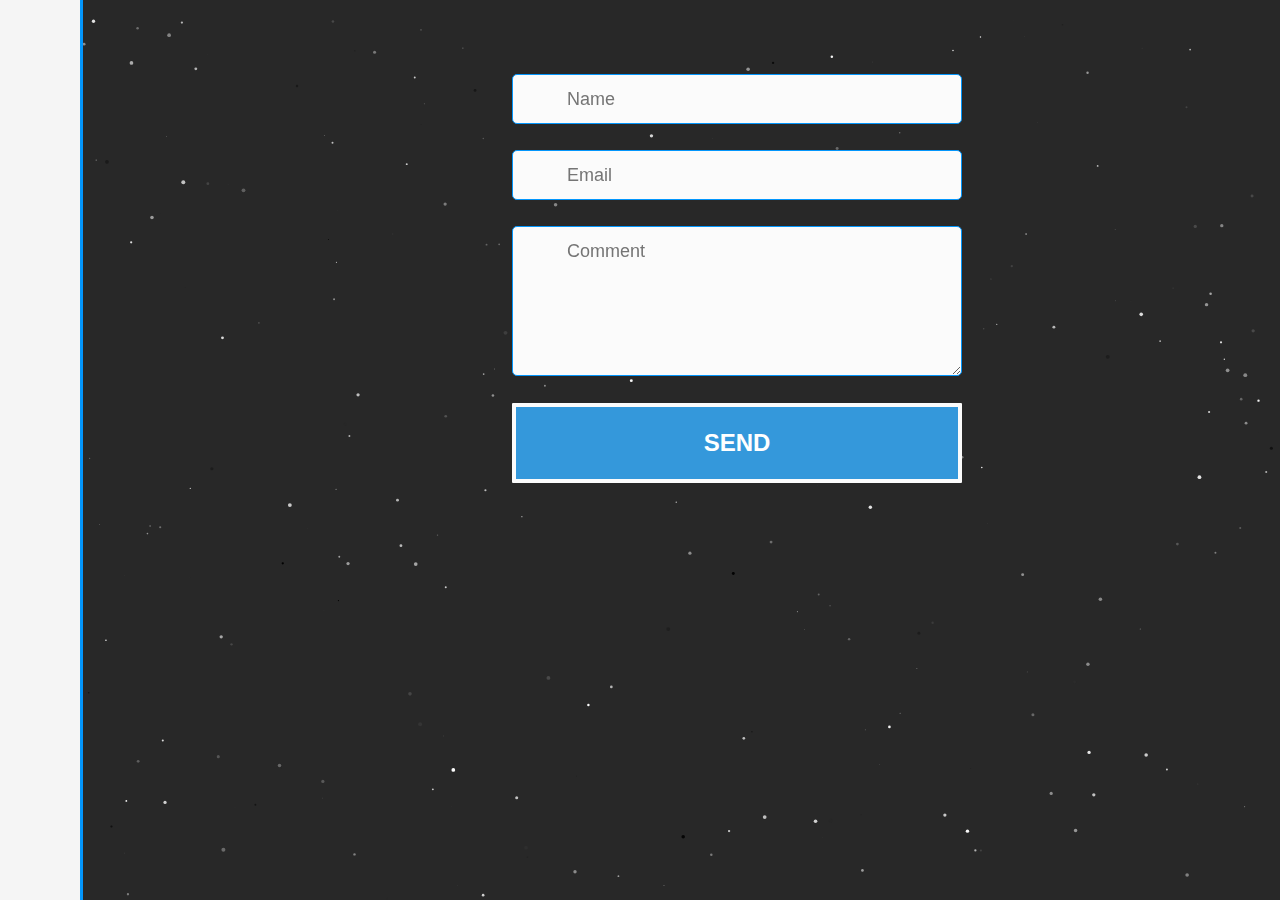
==== contact.html @ 48c71662 "My Portfolio" ====
<!doctype html>
<html>
	<head>
		<meta charset="UTF-8">
        <meta name="viewport" content="width=device-width, initial-scale=1">
        <title>Michelangelo - Web Developer</title>
        <link rel="stylesheet" type="text/css" href="styles/main.css">
        <link rel="stylesheet" type="text/css" href="http://code.ionicframework.com/ionicons/2.0.1/css/ionicons.min.css">
        <link href="https://fonts.googleapis.com/css?family=Josefin+Sans" rel="stylesheet">
        <link rel="stylesheet" type="text/css" href="styles/fancynav.css">
        <link rel="stylesheet" type="text/css" href="styles/contact.css">
        <script src="https://ajax.googleapis.com/ajax/libs/jquery/3.1.1/jquery.min.js"></script>
        <script src="scripts/main.js"></script>
        <script src="scripts/particles.js"></script>
        <script src="scripts/fancynav.js"></script>
</head>
	<body>
        <nav class="nav-bar">
            <ul class="page-nav">
                <li><a class="home" href="index.html"><span class="ion-ios-home"></span><span class="home-text">Home</span></a></li>
                
                <li>
                    <a class="work"href="mywork.html">
                        <span class="ion-ios-book"></span>
                        <span class="work-text">My Work</span>
                    </a>
                </li>
                
                <li><a class="active contact" href="contact.html"><span class="ion-ios-email"></span><span class="contact-text">Contact</span></a></li>
            </ul>
            
            <ul class="social-nav">
                <li><a href="https://twitter.com/Mpereira320" target="_blank"><span class="ion-social-twitter"></span></a></li>
                <li><a href="https://www.facebook.com/mphuezo" target="_blank"><span class="ion-social-facebook" target="_blank"></span></a></li>
                <li><a href="https://www.linkedin.com/in/michelangelopereira" target="_blank"><span class="ion-social-linkedin"></span></a></li>
            </ul>
        </nav>
        
        <section class="mobile-nav">
             <div class="mobile-nav-wrapper">
                 <a href="index.html" class="mobile-nav"><div class="sphere-1"><span class="ion-ios-home mobile-nav"></span></div></a>
                <a href="contact.html" class="mobile-nav"><div class="sphere-2"><span class="ion-ios-email mobile-nav"></span></div></a>
                <a href="mywork.html" class="mobile-nav"><div class="sphere-3"><span class="ion-ios-book mobile-nav"></span></div></a>
                 <div class="sphere-mask"><span class="ion-ios-more mobile-nav"></span></div>
            </div>
        </section>
        
        <section>
           
            <div id="form-main">
                <div id="form-div">
                    <form class="form" id="form-1">
      
                        <p class="name">
                            <input name="name" type="text" class="validate[required,custom[onlyLetter],length[0,100]] feedback-input" placeholder="Name" id="name" />
                        </p>
      
                        <p class="email">
                            <input name="email" type="text" class="validate[required,custom[email]] feedback-input" id="email" placeholder="Email" />
                        </p>
      
                        <p class="text">
                            <textarea name="text" class="validate[required,length[6,300]] feedback-input" id="comment" placeholder="Comment"></textarea>
                        </p>
      
                        <div class="submit">
                            <input type="submit" value="SEND" id="button-blue"/>
                            <div class="ease"></div>
                        </div>
                    </form>
                </div>
            </div>
            
        </section>
        
        <canvas id="my-Canvas"></canvas>
        
	</body>
</html>
---- styles/main.css ----
body {
    background-color: rgb(40, 40, 40);
    font-family: 'Josefin Sans', sans-serif;
}

.nav-bar {
    display: none;
}

.social-nav, .page-nav {
    list-style-type: none;
    background-color: rgb(245,245,245);
    flex-direction: column;
    display: flex;
    width: 80px;
    overflow: auto;
    position: fixed;
    align-items: center;
    text-align: center;
    margin: 0;
    padding: 0;
    font-size: 2em;
    left: 0px;
    border-right: 3px solid rgb(3, 150, 252);
}

.page-nav {
    width: 80px;
    height: 70%;
    top:0px;
    justify-content: center;
}

.social-nav a, .page-nav a {
    color: rgb(3, 150, 252);
    text-decoration: none;
}

.social-nav a:hover, .page-nav a.active, .page-nav a:hover:not(.active) {
    color: black;
}

a:hover .ion-ios-home:not(.mobile-nav), a:hover .ion-ios-book:not(.mobile-nav), a:hover .ion-ios-email:not(.mobile-nav), .home-text, .work-text, .contact-text {
    display: none;
}

a:hover .work-text, a:hover .home-text, a:hover .contact-text {
    display: inline;
    font-size: 0.5em;
}

.social-nav {
    width: 80px;
    height: 30%;
    bottom:0px;
    font-size: 1.5em;
    justify-content: center;
}

.social-nav a:hover {
    font-size: 0.8em;
}

.greeting {
    position: fixed;
    display: flex;
    flex-direction: column;
    margin-left: 200px;
    justify-content: center;
    color: rgb(3, 150, 252);
}

.contact-Button {
    position: fixed;
    bottom: 10%;
    right: 10%;
    color: rgb(3, 150, 252);
    border: none;
    width: 130px;
    height: 50px;
    border-radius: 5px;
    font-weight: bolder;
    font-size: 1em;
    background-color: rgb(245,245,245);
    cursor:pointer;
    -webkit-transition:-webkit-transform 0.1s,opacity 0.1s,background 0.1s,width 0.1s,height 0.1s,font-size 0.1s;
    -o-transition-property:width,height,-o-transform,background,font-size,opacity,color;
    -o-transition-duration:0.1s,0.1s,0.1s,0.1s,0.1s,0.1s,0.1s;
    -moz-transition-property:width, height, -moz-transform, background, font-size, opacity, color;
    -moz-transition-duration:0.1s,0.1s,0.1s,0.1s,0.1s,0.1s,0.1s;
    transition-property:width,height,transform,background,font-size,opacity;
    transition-duration:0.1s,0.1s,0.1s,0.1s,0.1s,0.1s,0.1s;
    -webkit-border-radius:5px;
    border-radius:5px;
    box-shadow:0 0 2px rgba(0,0,0,0.5);
    text-shadow:0 0 5px rgba(255,255,255,0.5);
    display:inline-block;    
}

.contact-Button:hover {
    background-color: rgb(3, 150, 252);
    color: rgb(245,245,245);
    transform:scale(.9,.9); 
    -webkit-transform:scale(.9,.9);
    -moz-transform:scale(.9,.9); 
    -ms-transform:scale(.9,.9); 
    -o-transform:scale(.9,.9); 
}

.greeting > h1 {
    font-size: 4em;
    position: fixed;
    top: 1%;
    left: 10%;
}

.greeting > h2 {
    font-size: 3em;
    position: fixed;
    bottom: 30%;
    right: 20%;
}

.bazinga.animated {
    -webkit-animation-fill-mode:both;
    -moz-animation-fill-mode:both;
    -ms-animation-fill-mode:both;
    -o-animation-fill-mode:both;
    animation-fill-mode:both;
    -webkit-animation-duration:1s;
    -moz-animation-duration:1s;
    -ms-animation-duration:1s;
    -o-animation-duration:1s;
    animation-duration:1s;
}

@-webkit-keyframes bazinga {
    0% { -webkit-transform: skewX(25deg); 
        -webkit-transform: scale(1); }
	10% { -webkit-transform: skewX(-15deg); }
    20% { -webkit-transform: skewX(7deg); }
    30% { -webkit-transform: skewX(-6deg); }
    40% { -webkit-transform: skewX(5deg); }
    50% { -webkit-transform: skewX(-4deg); 
        -webkit-transform: scale(1.25); }
    60% { -webkit-transform: skewX(3deg); }
    70% { -webkit-transform: skewX(-2deg); }
    80% { -webkit-transform: skewX(5deg); }
    90% { -webkit-transform: skewX(0deg); }
	100% { -webkit-transform: skewX(0deg); 
        -webkit-transform: scale(1);
        color: black;}
}

@-moz-keyframes bazinga {
    0% { -moz-transform: skewX(25deg); 
        -moz-transform: scale(1); }
    10% { -moz-transform: skewX(-15deg); }
    20% { -moz-transform: skewX(7deg); }
    30% { -moz-transform: skewX(-6deg); }
    40% { -moz-transform: skewX(5deg); }
    50% { -moz-transform: skewX(-4deg); 
        -moz-transform: scale(1.25); }
    60% { -moz-transform: skewX(3deg); }
    70% { -moz-transform: skewX(-2deg); }
    80% { -moz-transform: skewX(5deg); }
    90% { -moz-transform: skewX(0deg); }
	100% { -moz-transform: skewX(0deg); 
        -moz-transform: scale(1);
        color: black;}
}

@-o-keyframes bazinga {
    0% { -o-transform: skewX(25deg); 
        -o-transform: scale(1); }
    10% { -o-transform: skewX(-15deg); }
    20% { -o-transform: skewX(7deg); }
    30% { -o-transform: skewX(-6deg); }
    40% { -o-transform: skewX(5deg); }
    50% { -o-transform: skewX(-4deg); 
        -o-transform: scale(1.25); }
    60% { -o-transform: skewX(3deg); }
    70% { -o-transform: skewX(-2deg); }
    80% { -o-transform: skewX(5deg); }
    90% { -o-transform: skewX(0deg); }
	100% { -o-transform: skewX(0deg); 
        -o-transform: scale(1);
        color: black;}
}

@keyframes bazinga {
    0% { transform: skewX(25deg); 
        transform: scale(1); }
    10% { transform: skewX(-15deg); }
    20% { transform: skewX(7deg); }
    30% { transform: skewX(-6deg); }
    40% { transform: skewX(5deg); }
    50% { transform: skewX(-4deg); 
        transform: scale(1.25); }
    60% { transform: skewX(3deg); }
    70% { transform: skewX(-2deg); }
    80% { transform: skewX(5deg); }
    90% { transform: skewX(0deg); }
	100% { transform: skewX(0deg); 
        transform: scale(1); 
        color: black;}
}

.bazinga {
    display:inline-block;
    color: rgb(245,245,245);
    -webkit-animation-name: bazinga;
    -moz-animation-name: bazinga;
    -o-animation-name: bazinga;
    animation-name: bazinga;
    -webkit-animation-timing-function: ease-in;
    -moz-animation-timing-function: ease-in;
    -o-animation-timing-function: ease-in;
    animation-timing-function: ease-in;
}

#my-Canvas {
    position:fixed;
    z-index: -1;
    top:0px;
    right:0px;
}

.animated-text.hidden {
    display: none;
}


@media (min-width: 600px) {
    .nav-bar {
        display: block;
    }
}

@media (max-height: 400px) {
     .nav-bar {
        display: none;
    }
}

@media ( max-width: 1000px ){
    .greeting > h1{
        left: 60%;
    }
}

@media ( max-width: 500px ){    
    .greeting > h1{
        top: -5%;
        left: 40%;
    }
    
    .greeting > h2{
        bottom: 65%;
        right: 5%;
    }
    
    .contact-Button {
        bottom: 60%;
        right: 40%;
    }
}

@media ( max-height: 500px ){
    .contact-Button {
        bottom: 60%;
        right: 40%;
    }
}

@media ( max-height: 420px ){
    .contact-Button {
        bottom: 60%;
        right: 40%;
    }
}

@media ( max-width: 400px ){
    .greeting > h1{
        
        left: 45%;
    }
    
    .greeting > h2{
        display: none;
    }
    
     .animated-text.hidden {
        display:block;
        
        bottom: 65%;
    }
    
    .contact-Button {
        bottom: 60%;
        right: 20%;
    }
}

@media ( max-height: 600px ){
    .contact-Button {
        bottom: 20%;
        right: 20%;
    }
    
    .animated-text.hidden {
        bottom: 40%;
    }
}

@media ( max-height: 360px ){
    .greeting > h2{
        display: none;
    }
    
    .animated-text.hidden {
        display: block;
    }
}

@media (max-height: 550px) and (max-width: 500px) {
    .greeting > h2{
        display: none;
    }
}

@media (max-height: 330px) and (max-width: 500px) {    
    .animated-text.hidden {
        display: none;
    }    
}

@media ( max-height: 220px ){
    .greeting > h1{
         display: none;
    }
}

@media ( max-width: 200px ){
    .contact-Button {
        right: 7.5%;
    }
}

@media (max-height: 400px) and ( max-width: 200px ){
    .animated-text.hidden {
        bottom: 25%;
    }
}

@media (max-height: 220px) and ( min-width: 300px ){
    .greeting > h1{
         display: none;
    }
}

@media (max-height: 220px) and ( min-width: 580px ){
  .animated-text.hidden {
        bottom: 10%;
        left: 20%;
    }
}

@media (max-height: 220px) and ( min-width: 800px ){
  .animated-text.hidden {
        display: none;
    }
    
    .greeting > h2{
         display: block;
        bottom: 10%;
        left: 15%;
    }
}

@media (max-height: 150px){
    .greeting > h1{
         display: none;
    }
}

@media (max-height: 120px){
    .greeting > h2{
         display: none;
    }
}

@media ( max-height: 170px ){    
    .animated-text.hidden {
        display: none;
    }
}

@media ( min-width: 501px ) and ( max-height: 360px ){
    .animated-text.hidden {
        display: none;
    }
}
---- styles/fancynav.css ----
.mobile-nav-wrapper {
    z-index: 1;
    top:20px;
    left:20px;
    position:fixed;
    display:block;
    width:40px;
    height:40px;
    border-radius:50%; 
}

.sphere-1, .sphere-2, .sphere-3 {
    width:38px;
    height:38px;
    top: 1px;
    left:1px;
    border-radius:50%;
    background-color: rgb(3, 150, 252);
    font-size: 2em;
    color: white;
    text-align:center;
    transition: all 500ms cubic-bezier(0.680, -0.550, 0.265, 1.550);
    position:absolute;
}

.sphere-1:hover, .sphere-2:hover, .sphere-3:hover {
    color:black;
    font-size: 1.9em;
}

.sphere-mask:hover {
    background-color: black;
    font-size: 2.8em;
}

.sphere-mask {
    top:20px;
    left:20px;
    width:40px;
    height:40px;
    background:white;
    border-radius:50%;
    position:absolute;
    line-height: 45px;
    font-size: 2.5em;
    color: rgb(3, 150, 252);
    text-align:center;
    cursor:pointer;
    position:fixed;
}

@media (min-height: 400px) {
    .mobile-nav {
        display: none;
    }
}

@media (max-width: 600px) {
    .mobile-nav {
        display: block;
    }
}

@media ( max-height: 150px ){
     .mobile-nav {
        display: none;
    }
}
---- styles/contact.css ----
html {    
  height:100%;
  background-color: rgb(40, 40, 40);
}

#feedback-page {
	text-align:center;
    
}

#form-main {
	width:100%;
	float:left;
}

#form-div {
    margin-top:50px;
	width: 450px;
	float: left;
	left: 40%;
	position: absolute;
    -moz-border-radius: 7px;
    -webkit-border-radius: 7px;
}

.feedback-input { 
	color:#3c3c3c;
	font-family: Helvetica, Arial, sans-serif;
    font-weight:500;
	font-size: 18px;
	border-radius: 0;
	line-height: 22px;
	background-color: #fbfbfb;
	padding: 13px 13px 13px 54px;
	margin-bottom: 10px;
	width:100%;
	-webkit-box-sizing: border-box;
	-moz-box-sizing: border-box;
	-ms-box-sizing: border-box;
	box-sizing: border-box;
    border: 1px solid rgba(0,0,0,0);
}

.feedback-input:focus {
	background: #fff;
	box-shadow: 0;
	border: 3px solid #3498db;
	color: #3498db;
	outline: none;
    padding: 13px 13px 13px 54px;
}

.focused {
	color:#30aed6;
	border:#30aed6 solid 3px;
}

/* Icons ---------------------------------- */

#name {
    border: 1px solid rgb(3, 150, 252);
	background-image: url(http://rexkirby.com/kirbyandson/images/name.svg);
	background-size: 30px 30px;
	background-position: 11px 8px;
	background-repeat: no-repeat;
    border-radius: 5px;
}

#name:hover {
    transform:scale(.99,.99);
    -webkit-transform:scale(.99,.99); 
    -moz-transform:scale(.99,.99); 
    -ms-transform:scale(.99,.99); 
    -o-transform:scale(.99,.99);
}

#name:focus {
	background-image: url(http://rexkirby.com/kirbyandson/images/name.svg);
	background-size: 30px 30px;
	background-position: 8px 5px;
    background-position: 11px 8px;
	background-repeat: no-repeat;
}

#email {
    border-radius: 5px;
    border: 1px solid rgb(3, 150, 252);
	background-image: url(http://rexkirby.com/kirbyandson/images/email.svg);
	background-size: 30px 30px;
	background-position: 11px 8px;
	background-repeat: no-repeat;
}

#email:hover {
    transform:scale(.99,.99);
    -webkit-transform:scale(.99,.99); 
    -moz-transform:scale(.99,.99); 
    -ms-transform:scale(.99,.99); 
    -o-transform:scale(.99,.99); 
}

#email:focus {
	background-image: url(http://rexkirby.com/kirbyandson/images/email.svg);
	background-size: 30px 30px;
    background-position: 11px 8px;
	background-repeat: no-repeat;
}

#comment {
    border-radius: 5px;
    border: 1px solid rgb(3, 150, 252);
	background-image: url(http://rexkirby.com/kirbyandson/images/comment.svg);
	background-size: 30px 30px;
	background-position: 11px 8px;
	background-repeat: no-repeat;
}

#comment:hover {
    transform:scale(.99,.99);
    -webkit-transform:scale(.99,.99); 
    -moz-transform:scale(.99,.99); 
    -ms-transform:scale(.99,.99); 
    -o-transform:scale(.99,.99); 
}

textarea {
    width: 100%;
    height: 150px;
    line-height: 150%;
    resize:vertical;
}

input:hover, textarea:hover,
input:focus, textarea:focus {
	background-color:white;
}

#button-blue {
    border-radius: 1px;
	float:left;
	width: 100%;
	border: #fbfbfb solid 4px;
    cursor:pointer;
	background-color: #3498db;
	color:white;
	font-size:24px;
	padding-top:22px;
	padding-bottom:22px;
	-webkit-transition: all 0.3s;
	-moz-transition: all 0.3s;
	transition: all 0.3s;
    font-weight:700;
    margin-top:-3px;
}

#button-blue:hover {
	background-color: rgba(0,0,0,0);
	color: #0493bd;
}
	
.submit:hover {
	color: #0493bd;
    background-color: rgba(0,0,0,0);
}
	
.ease {
	width: 0px;
	height: 75px;
	background-color: #fbfbfb;
	-webkit-transition: .3s ease;
	-moz-transition: .3s ease;
	-o-transition: .3s ease;
	-ms-transition: .3s ease;
	transition: .3s ease;
}

.submit:hover .ease {
  width:100%;
  background-color:white;
}

.mobile-nav-wrapper {
    z-index: 1;
}

@media (max-width: 800px) {
	#form-div {
	   left: 37.5%;
		width: 60%;
        margin-top:50px;
	}
}

@media (max-height: 530px) {
    #name {
        display:none;
    }
}

@media (max-height: 450px) {
    #email {
        display:none;
    }
}

@media (max-width: 300px) {
    .mobilenav {
        display: none;
    }
    
    #form-div {
        left: 10%;
        width: 80%;
        margin-top:10%;
	}
}

@media (max-width: 185px) {
    ::-webkit-input-placeholder {
        color:white;
    }

    :-moz-placeholder {
        color:white;
    }

    ::-moz-placeholder { 
        color:white;
    }

    :-ms-input-placeholder {  
        color:white;
    }   
}
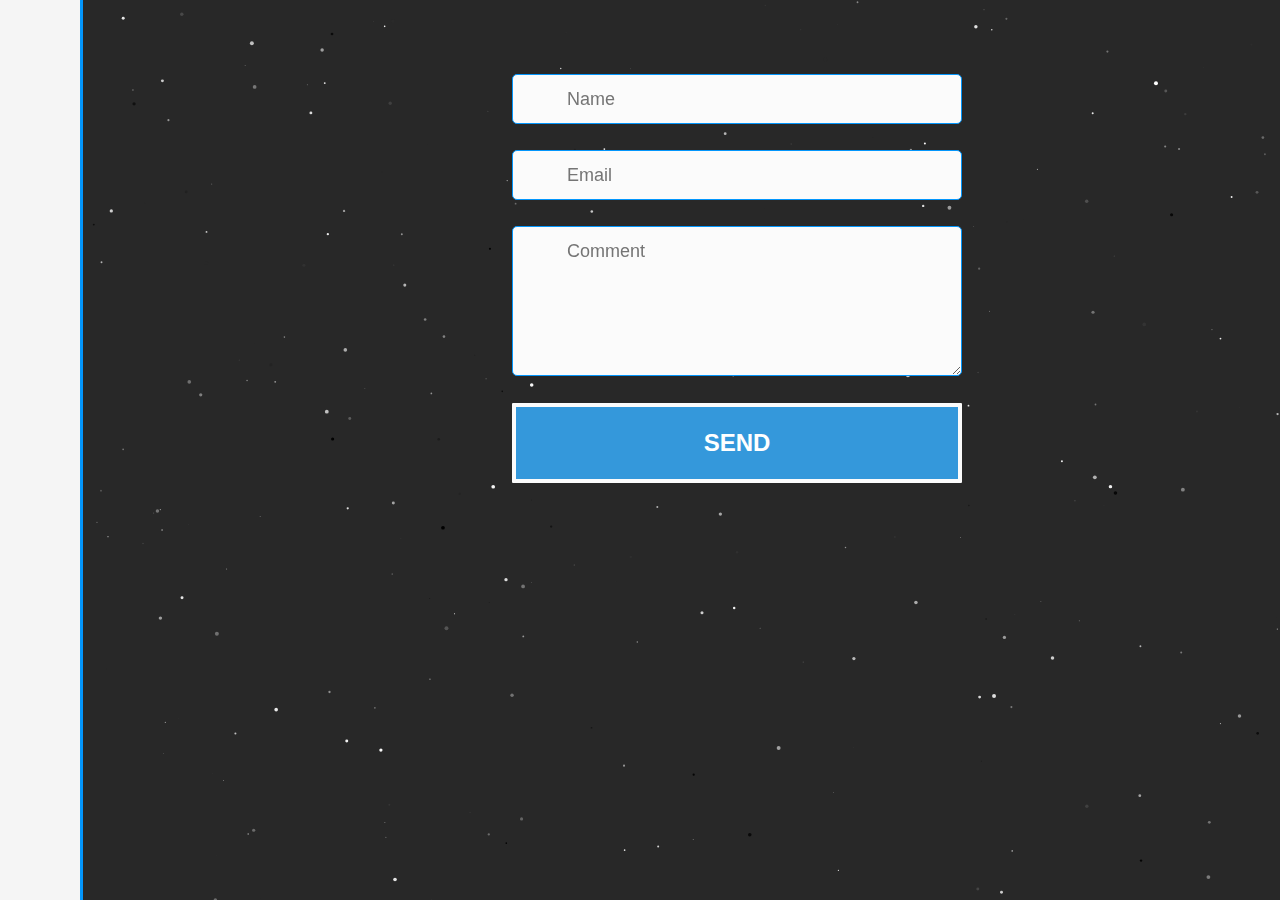
==== commit 68947b43: "Mobile nav changed to allow two links" ====
--- a/contact.html
+++ b/contact.html
@@ -39,8 +39,7 @@
         <section class="mobile-nav">
              <div class="mobile-nav-wrapper">
                  <a href="index.html" class="mobile-nav"><div class="sphere-1"><span class="ion-ios-home mobile-nav"></span></div></a>
-                <a href="contact.html" class="mobile-nav"><div class="sphere-2"><span class="ion-ios-email mobile-nav"></span></div></a>
-                <a href="mywork.html" class="mobile-nav"><div class="sphere-3"><span class="ion-ios-book mobile-nav"></span></div></a>
+                <a href="mywork.html" class="mobile-nav"><div class="sphere-2"><span class="ion-ios-book mobile-nav"></span></div></a>
                  <div class="sphere-mask"><span class="ion-ios-more mobile-nav"></span></div>
             </div>
         </section>
--- a/styles/fancynav.css
+++ b/styles/fancynav.css
@@ -1,26 +1,27 @@
 .mobile-nav-wrapper {
     z-index: 1;
-    top:20px;
-    left:20px;
-    position:fixed;
+    top:12px;
+    left:12px;
+    position:relative;
     display:block;
     width:40px;
     height:40px;
     border-radius:50%; 
+
 }
 
 .sphere-1, .sphere-2, .sphere-3 {
     width:38px;
     height:38px;
-    top: 1px;
-    left:1px;
     border-radius:50%;
     background-color: rgb(3, 150, 252);
-    font-size: 2em;
+    font-size: 1.5em;
     color: white;
-    text-align:center;
     transition: all 500ms cubic-bezier(0.680, -0.550, 0.265, 1.550);
     position:absolute;
+    display: flex;
+    justify-content: center;
+    line-height: 42px;
 }
 
 .sphere-1:hover, .sphere-2:hover, .sphere-3:hover {
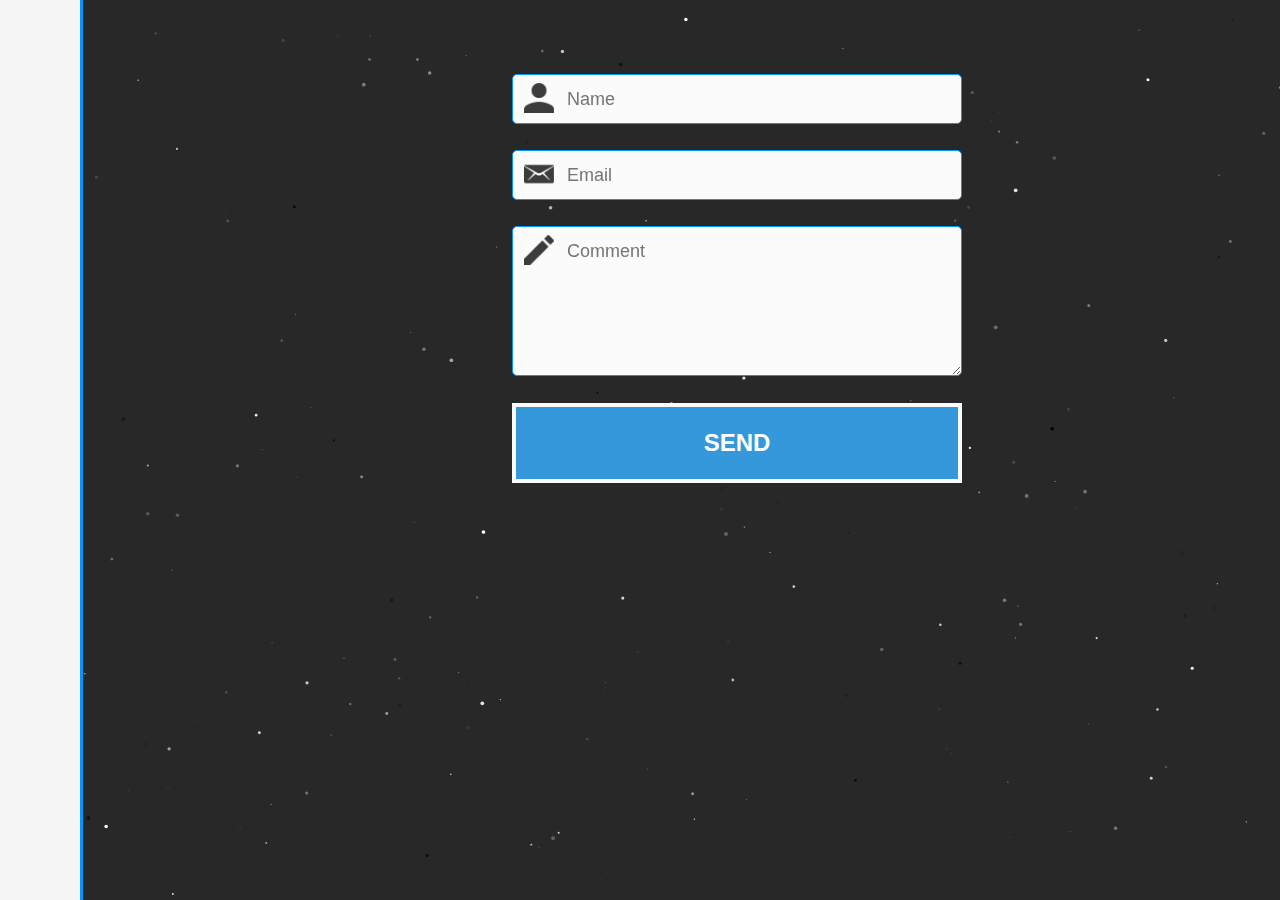
==== commit 3b54f7e3: "Contact page icons changed" ====
--- a/contact.html
+++ b/contact.html
@@ -55,7 +55,7 @@
                         </p>
       
                         <p class="email">
-                            <input name="email" type="text" class="validate[required,custom[email]] feedback-input" id="email" placeholder="Email" />
+                            <input name="email" type="text" class="ion-home ion-home ion-home validate[required,custom[email]] feedback-input" id="email" placeholder="Email" />
                         </p>
       
                         <p class="text">
--- a/styles/main.css
+++ b/styles/main.css
@@ -114,11 +114,16 @@
     left: 10%;
 }
 
+
 .greeting > h2 {
     font-size: 3em;
     position: fixed;
     bottom: 30%;
     right: 20%;
+}
+
+.color-blue {
+    color: rgb(3, 150, 252);
 }
 
 .bazinga.animated {
@@ -282,7 +287,7 @@
 
 @media ( max-width: 400px ){
     .greeting > h1{
-        
+      	top: -4%;
         left: 45%;
     }
     
@@ -292,7 +297,7 @@
     
      .animated-text.hidden {
         display:block;
-        
+        left: 5%;
         bottom: 65%;
     }
     
@@ -327,6 +332,10 @@
     .greeting > h2{
         display: none;
     }
+	
+	.animated-text.hidden {
+        display: block;
+    } 
 }
 
 @media (max-height: 330px) and (max-width: 500px) {    
@@ -372,7 +381,7 @@
     }
     
     .greeting > h2{
-         display: block;
+        display: block;
         bottom: 10%;
         left: 15%;
     }
@@ -400,4 +409,15 @@
     .animated-text.hidden {
         display: none;
     }
+}
+
+@media (min-height: 360px) and (max-width: 500px) {
+    .greeting > h1 + h2{
+       display: none;
+			 color:green;
+    }
+	
+	.animated-text.hidden {
+        display: block;
+    } 
 }--- a/styles/fancynav.css
+++ b/styles/fancynav.css
@@ -18,10 +18,12 @@
     font-size: 1.5em;
     color: white;
     transition: all 500ms cubic-bezier(0.680, -0.550, 0.265, 1.550);
-    position:absolute;
     display: flex;
     justify-content: center;
     line-height: 42px;
+    top:12px;
+    left:12px;
+    position:fixed;
 }
 
 .sphere-1:hover, .sphere-2:hover, .sphere-3:hover {
@@ -30,13 +32,13 @@
 }
 
 .sphere-mask:hover {
-    background-color: black;
+    
     font-size: 2.8em;
 }
 
 .sphere-mask {
-    top:20px;
-    left:20px;
+    top:11px;
+    left:11px;
     width:40px;
     height:40px;
     background:white;
--- a/styles/contact.css
+++ b/styles/contact.css
@@ -1,3 +1,5 @@
+
+
 html {    
   height:100%;
   background-color: rgb(40, 40, 40);
@@ -59,7 +61,8 @@
 
 #name {
     border: 1px solid rgb(3, 150, 252);
-	background-image: url(http://rexkirby.com/kirbyandson/images/name.svg);
+	
+	background-image: url(/assets/images/icons/person.png);
 	background-size: 30px 30px;
 	background-position: 11px 8px;
 	background-repeat: no-repeat;
@@ -75,7 +78,7 @@
 }
 
 #name:focus {
-	background-image: url(http://rexkirby.com/kirbyandson/images/name.svg);
+	background-image: url(/assets/images/icons/person.png);
 	background-size: 30px 30px;
 	background-position: 8px 5px;
     background-position: 11px 8px;
@@ -85,7 +88,7 @@
 #email {
     border-radius: 5px;
     border: 1px solid rgb(3, 150, 252);
-	background-image: url(http://rexkirby.com/kirbyandson/images/email.svg);
+	background-image: url(/assets/images/icons/email.png);
 	background-size: 30px 30px;
 	background-position: 11px 8px;
 	background-repeat: no-repeat;
@@ -100,16 +103,17 @@
 }
 
 #email:focus {
-	background-image: url(http://rexkirby.com/kirbyandson/images/email.svg);
-	background-size: 30px 30px;
-    background-position: 11px 8px;
+	background-image: url(/assets/images/icons/email.png);
+	content: "\f087";
+	background-size: 30px 30px;
+  background-position: 11px 8px;
 	background-repeat: no-repeat;
 }
 
 #comment {
     border-radius: 5px;
     border: 1px solid rgb(3, 150, 252);
-	background-image: url(http://rexkirby.com/kirbyandson/images/comment.svg);
+	background-image: url(/assets/images/icons/pen.png);
 	background-size: 30px 30px;
 	background-position: 11px 8px;
 	background-repeat: no-repeat;
@@ -134,6 +138,8 @@
 input:focus, textarea:focus {
 	background-color:white;
 }
+
+
 
 #button-blue {
     border-radius: 1px;
@@ -151,6 +157,8 @@
 	transition: all 0.3s;
     font-weight:700;
     margin-top:-3px;
+    -webkit-appearance: none;
+    -webkit-border-radius: 0;
 }
 
 #button-blue:hover {
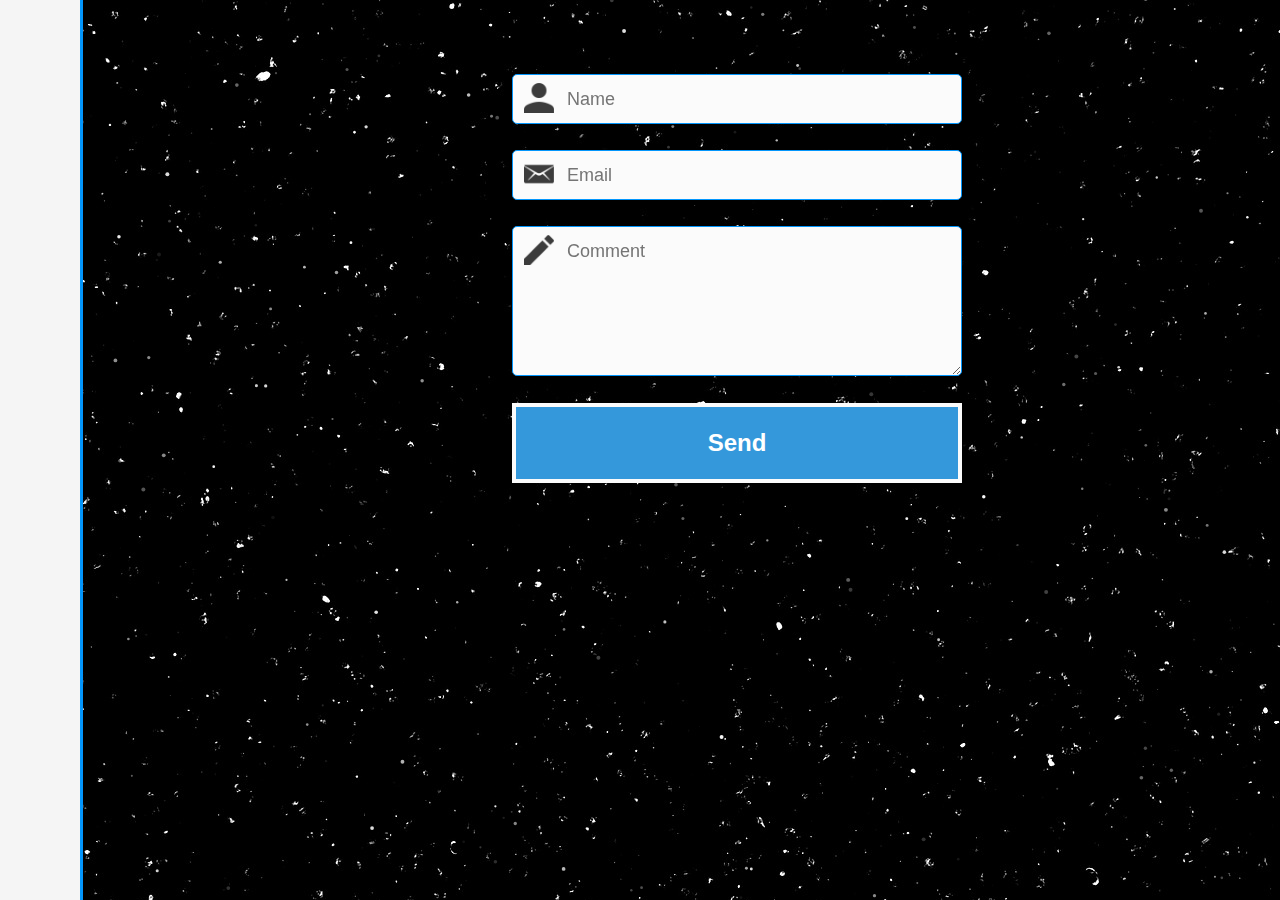
==== commit 7f6e05ab: "Contact form works" ====
--- a/contact.html
+++ b/contact.html
@@ -13,6 +13,12 @@
         <script src="scripts/main.js"></script>
         <script src="scripts/particles.js"></script>
         <script src="scripts/fancynav.js"></script>
+				<script type="text/javascript" src="https://cdn.emailjs.com/dist/email.min.js"></script>
+				<script type="text/javascript">
+					 (function(){
+							emailjs.init("user_7FiBACuJwaA8eAfdk0iVg");
+					 })();
+				</script>
 </head>
 	<body>
         <nav class="nav-bar">
@@ -63,7 +69,7 @@
                         </p>
       
                         <div class="submit">
-                            <input type="submit" value="SEND" id="button-blue"/>
+													<button class="contact-button" type="button" onclick="sendEmail()" id="button-blue">Send</button>
                             <div class="ease"></div>
                         </div>
                     </form>
--- a/styles/main.css
+++ b/styles/main.css
@@ -1,6 +1,8 @@
 body {
     background-color: rgb(40, 40, 40);
     font-family: 'Josefin Sans', sans-serif;
+		background-image: url("index.jpg");
+   	background-repeat: repeat-y;
 }
 
 .nav-bar {
--- a/styles/contact.css
+++ b/styles/contact.css
@@ -1,13 +1,18 @@
-
 
 html {    
   height:100%;
   background-color: rgb(40, 40, 40);
+  font-family: 'Josefin Sans', sans-serif;
+	background-image: url("index.jpg");
+  background-repeat: repeat-y;
 }
 
 #feedback-page {
 	text-align:center;
-    
+}
+
+contact-button{
+	color: white;
 }
 
 #form-main {
@@ -62,7 +67,7 @@
 #name {
     border: 1px solid rgb(3, 150, 252);
 	
-	background-image: url(/assets/images/icons/person.png);
+	background-image: url(person.png);
 	background-size: 30px 30px;
 	background-position: 11px 8px;
 	background-repeat: no-repeat;
@@ -78,7 +83,7 @@
 }
 
 #name:focus {
-	background-image: url(/assets/images/icons/person.png);
+	background-image: url(person.png);
 	background-size: 30px 30px;
 	background-position: 8px 5px;
     background-position: 11px 8px;
@@ -88,7 +93,7 @@
 #email {
     border-radius: 5px;
     border: 1px solid rgb(3, 150, 252);
-	background-image: url(/assets/images/icons/email.png);
+	background-image: url(email.png);
 	background-size: 30px 30px;
 	background-position: 11px 8px;
 	background-repeat: no-repeat;
@@ -103,7 +108,7 @@
 }
 
 #email:focus {
-	background-image: url(/assets/images/icons/email.png);
+	background-image: url(email.png);
 	content: "\f087";
 	background-size: 30px 30px;
   background-position: 11px 8px;
@@ -113,7 +118,7 @@
 #comment {
     border-radius: 5px;
     border: 1px solid rgb(3, 150, 252);
-	background-image: url(/assets/images/icons/pen.png);
+	background-image: url(pen.png);
 	background-size: 30px 30px;
 	background-position: 11px 8px;
 	background-repeat: no-repeat;
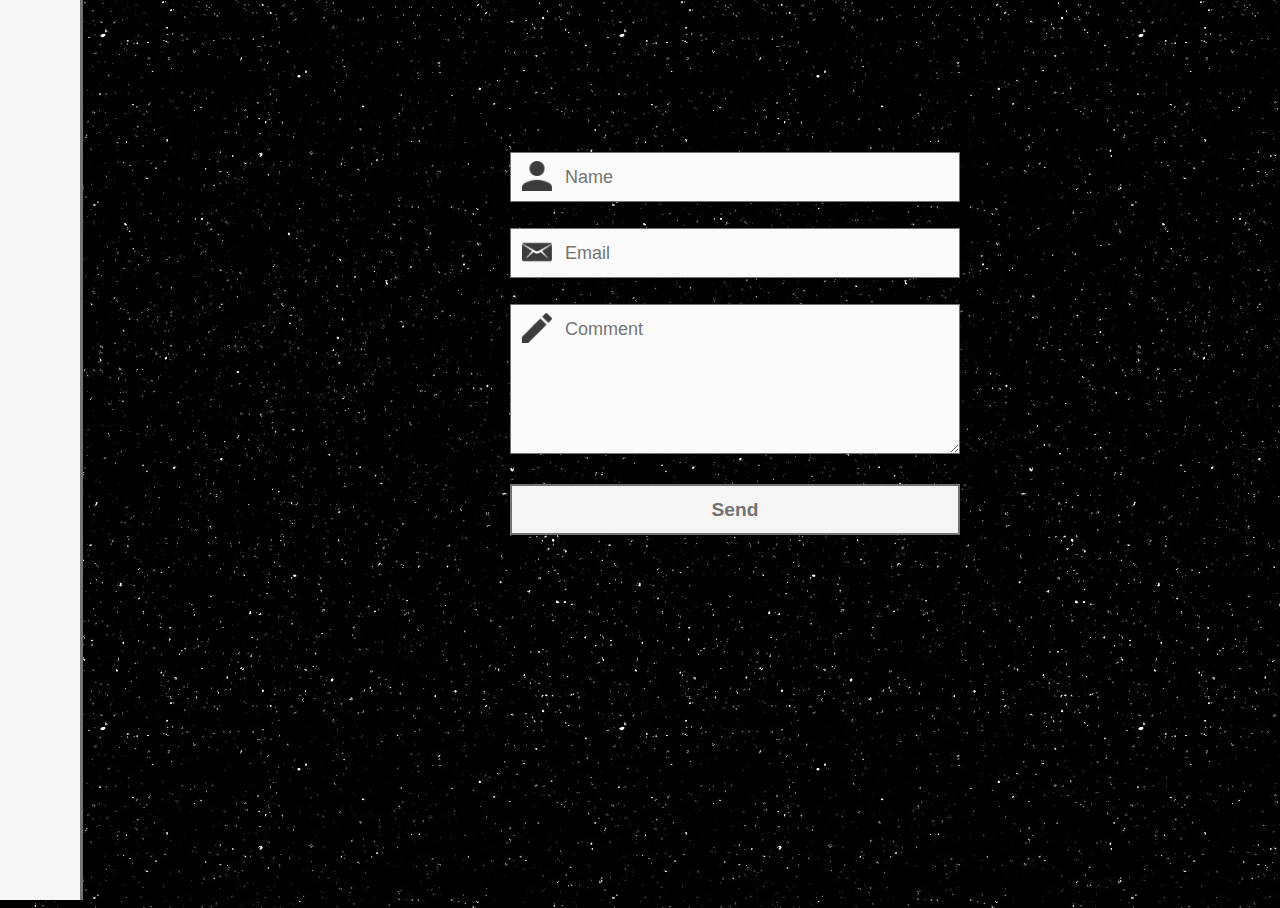
==== commit 9a95639a: "Different copy - Changing site look" ====
--- a/contact.html
+++ b/contact.html
@@ -23,16 +23,16 @@
 	<body>
         <nav class="nav-bar">
             <ul class="page-nav">
-                <li><a class="home" href="index.html"><span class="ion-ios-home"></span><span class="home-text">Home</span></a></li>
+                <li><a class="home" href="index.html"><span class="ion-ios-home"></span><span class="home-text">HOME</span></a></li>
                 
                 <li>
                     <a class="work"href="mywork.html">
                         <span class="ion-ios-book"></span>
-                        <span class="work-text">My Work</span>
+                        <span class="work-text">MY WORK</span>
                     </a>
                 </li>
                 
-                <li><a class="active contact" href="contact.html"><span class="ion-ios-email"></span><span class="contact-text">Contact</span></a></li>
+                <li><a class="active contact" href="contact.html"><span class="ion-ios-email"></span><span class="contact-text">CONTACT</span></a></li>
             </ul>
             
             <ul class="social-nav">
@@ -51,11 +51,10 @@
         </section>
         
         <section>
-           
+           <div class="thanks">Thank you.</div>
             <div id="form-main">
                 <div id="form-div">
                     <form class="form" id="form-1">
-      
                         <p class="name">
                             <input name="name" type="text" class="validate[required,custom[onlyLetter],length[0,100]] feedback-input" placeholder="Name" id="name" />
                         </p>
--- a/styles/main.css
+++ b/styles/main.css
@@ -1,8 +1,8 @@
 body {
+		height:100%;
     background-color: rgb(40, 40, 40);
     font-family: 'Josefin Sans', sans-serif;
 		background-image: url("index.jpg");
-   	background-repeat: repeat-y;
 }
 
 .nav-bar {
@@ -21,9 +21,9 @@
     text-align: center;
     margin: 0;
     padding: 0;
-    font-size: 2em;
+    font-size: 1.7em;
     left: 0px;
-    border-right: 3px solid rgb(3, 150, 252);
+    border-right: 3px solid rgb(115, 115, 115);
 }
 
 .page-nav {
@@ -34,7 +34,7 @@
 }
 
 .social-nav a, .page-nav a {
-    color: rgb(3, 150, 252);
+    color: rgb(115, 115, 115);
     text-decoration: none;
 }
 
@@ -69,20 +69,19 @@
     flex-direction: column;
     margin-left: 200px;
     justify-content: center;
-    color: rgb(3, 150, 252);
+    color: rgb(115, 115, 115);
 }
 
 .contact-Button {
     position: fixed;
     bottom: 10%;
     right: 10%;
-    color: rgb(3, 150, 252);
-    border: none;
+    color: rgb(115, 115, 115);
     width: 130px;
     height: 50px;
-    border-radius: 5px;
+		border: 2px solid rgb(115, 115, 115);
     font-weight: bolder;
-    font-size: 1em;
+    font-size: .8em;
     background-color: rgb(245,245,245);
     cursor:pointer;
     -webkit-transition:-webkit-transform 0.1s,opacity 0.1s,background 0.1s,width 0.1s,height 0.1s,font-size 0.1s;
@@ -92,21 +91,21 @@
     -moz-transition-duration:0.1s,0.1s,0.1s,0.1s,0.1s,0.1s,0.1s;
     transition-property:width,height,transform,background,font-size,opacity;
     transition-duration:0.1s,0.1s,0.1s,0.1s,0.1s,0.1s,0.1s;
-    -webkit-border-radius:5px;
-    border-radius:5px;
+   
     box-shadow:0 0 2px rgba(0,0,0,0.5);
     text-shadow:0 0 5px rgba(255,255,255,0.5);
     display:inline-block;    
 }
 
 .contact-Button:hover {
-    background-color: rgb(3, 150, 252);
+    background-color: rgb(115, 115, 115);
     color: rgb(245,245,245);
     transform:scale(.9,.9); 
     -webkit-transform:scale(.9,.9);
     -moz-transform:scale(.9,.9); 
     -ms-transform:scale(.9,.9); 
     -o-transform:scale(.9,.9); 
+		border: 2px solid white;
 }
 
 .greeting > h1 {
@@ -125,7 +124,7 @@
 }
 
 .color-blue {
-    color: rgb(3, 150, 252);
+    color: rgb(115, 115, 115);
 }
 
 .bazinga.animated {
@@ -235,6 +234,7 @@
 
 .animated-text.hidden {
     display: none;
+	
 }
 
 
@@ -264,33 +264,17 @@
     
     .greeting > h2{
         bottom: 65%;
-        right: 5%;
-    }
-    
-    .contact-Button {
-        bottom: 60%;
-        right: 40%;
-    }
-}
-
-@media ( max-height: 500px ){
-    .contact-Button {
-        bottom: 60%;
-        right: 40%;
-    }
-}
-
-@media ( max-height: 420px ){
-    .contact-Button {
-        bottom: 60%;
-        right: 40%;
-    }
-}
+        right: 20%;
+    }
+    
+
+}
+
 
 @media ( max-width: 400px ){
     .greeting > h1{
       	top: -4%;
-        left: 45%;
+
     }
     
     .greeting > h2{
@@ -299,24 +283,16 @@
     
      .animated-text.hidden {
         display:block;
-        left: 5%;
-        bottom: 65%;
-    }
-    
-    .contact-Button {
-        bottom: 60%;
-        right: 20%;
-    }
+    }
+    
+  
 }
 
 @media ( max-height: 600px ){
-    .contact-Button {
-        bottom: 20%;
-        right: 20%;
-    }
-    
-    .animated-text.hidden {
-        bottom: 40%;
+  
+    
+    .animated-text.hidden {
+        top: 45%;
     }
 }
 
@@ -374,6 +350,7 @@
   .animated-text.hidden {
         bottom: 10%;
         left: 20%;
+			
     }
 }
 
@@ -416,7 +393,7 @@
 @media (min-height: 360px) and (max-width: 500px) {
     .greeting > h1 + h2{
        display: none;
-			 color:green;
+
     }
 	
 	.animated-text.hidden {
--- a/styles/fancynav.css
+++ b/styles/fancynav.css
@@ -14,9 +14,9 @@
     width:38px;
     height:38px;
     border-radius:50%;
-    background-color: rgb(3, 150, 252);
+    background-color: rgb(115, 115, 115);
+		color:white;
     font-size: 1.5em;
-    color: white;
     transition: all 500ms cubic-bezier(0.680, -0.550, 0.265, 1.550);
     display: flex;
     justify-content: center;
@@ -46,7 +46,7 @@
     position:absolute;
     line-height: 45px;
     font-size: 2.5em;
-    color: rgb(3, 150, 252);
+    color: rgb(115, 115, 115);
     text-align:center;
     cursor:pointer;
     position:fixed;
@@ -58,7 +58,7 @@
     }
 }
 
-@media (max-width: 600px) {
+@media (max-width: 599px) {
     .mobile-nav {
         display: block;
     }
--- a/styles/contact.css
+++ b/styles/contact.css
@@ -4,7 +4,15 @@
   background-color: rgb(40, 40, 40);
   font-family: 'Josefin Sans', sans-serif;
 	background-image: url("index.jpg");
-  background-repeat: repeat-y;
+}
+
+.thanks {
+	display:none;
+	margin-top:10%;
+	left: 20%;
+	position: absolute;
+	color:white;
+	font-size: 4em;
 }
 
 #feedback-page {
@@ -21,13 +29,12 @@
 }
 
 #form-div {
-    margin-top:50px;
+
+  margin-top:10%;
 	width: 450px;
 	float: left;
-	left: 40%;
+	right: 25%;
 	position: absolute;
-    -moz-border-radius: 7px;
-    -webkit-border-radius: 7px;
 }
 
 .feedback-input { 
@@ -35,7 +42,6 @@
 	font-family: Helvetica, Arial, sans-serif;
     font-weight:500;
 	font-size: 18px;
-	border-radius: 0;
 	line-height: 22px;
 	background-color: #fbfbfb;
 	padding: 13px 13px 13px 54px;
@@ -51,27 +57,26 @@
 .feedback-input:focus {
 	background: #fff;
 	box-shadow: 0;
-	border: 3px solid #3498db;
-	color: #3498db;
+	border: 3px solid rgb(115, 115, 115);
+	color: rgb(115, 115, 115);
 	outline: none;
     padding: 13px 13px 13px 54px;
 }
 
 .focused {
-	color:#30aed6;
-	border:#30aed6 solid 3px;
+	color:rgb(115, 115, 115);
+	border:rgb(115, 115, 115) solid 3px;
 }
 
 /* Icons ---------------------------------- */
 
 #name {
-    border: 1px solid rgb(3, 150, 252);
+    border: 1px solid rgb(115, 115, 115);
 	
 	background-image: url(person.png);
 	background-size: 30px 30px;
 	background-position: 11px 8px;
 	background-repeat: no-repeat;
-    border-radius: 5px;
 }
 
 #name:hover {
@@ -91,8 +96,8 @@
 }
 
 #email {
-    border-radius: 5px;
-    border: 1px solid rgb(3, 150, 252);
+
+    border: 1px solid rgb(115, 115, 115);
 	background-image: url(email.png);
 	background-size: 30px 30px;
 	background-position: 11px 8px;
@@ -109,15 +114,14 @@
 
 #email:focus {
 	background-image: url(email.png);
-	content: "\f087";
 	background-size: 30px 30px;
   background-position: 11px 8px;
 	background-repeat: no-repeat;
 }
 
 #comment {
-    border-radius: 5px;
-    border: 1px solid rgb(3, 150, 252);
+
+    border: 1px solid rgb(115, 115, 115);
 	background-image: url(pen.png);
 	background-size: 30px 30px;
 	background-position: 11px 8px;
@@ -144,65 +148,56 @@
 	background-color:white;
 }
 
-
-
 #button-blue {
-    border-radius: 1px;
+	color: rgb(115, 115, 115);
+	border: 2px solid rgb(115, 115, 115);
+	font-weight: bolder;
+	font-size: 1.2em;
+	background-color: rgb(245,245,245);
 	float:left;
 	width: 100%;
-	border: #fbfbfb solid 4px;
-    cursor:pointer;
-	background-color: #3498db;
-	color:white;
-	font-size:24px;
-	padding-top:22px;
-	padding-bottom:22px;
-	-webkit-transition: all 0.3s;
-	-moz-transition: all 0.3s;
-	transition: all 0.3s;
-    font-weight:700;
-    margin-top:-3px;
-    -webkit-appearance: none;
-    -webkit-border-radius: 0;
+	cursor:pointer;
+
+	-webkit-transition:-webkit-transform 0.1s,opacity 0.1s,background 0.1s,width 0.1s,height 0.1s,font-size 0.1s;
+	-o-transition-property:width,height,-o-transform,background,font-size,opacity,color;
+	-o-transition-duration:0.1s,0.1s,0.1s,0.1s,0.1s,0.1s,0.1s;
+	-moz-transition-property:width, height, -moz-transform, background, font-size, opacity, color;
+	-moz-transition-duration:0.1s,0.1s,0.1s,0.1s,0.1s,0.1s,0.1s;
+	transition-property:width,height,transform,background,font-size,opacity;
+	transition-duration:0.1s,0.1s,0.1s,0.1s,0.1s,0.1s,0.1s;
+
+	box-shadow:0 0 2px rgba(0,0,0,0.5);
+	text-shadow:0 0 5px rgba(255,255,255,0.5);
+	display:inline-block;   
+	padding-top:12.5px;
+	padding-bottom:12.5px;
 }
 
 #button-blue:hover {
-	background-color: rgba(0,0,0,0);
-	color: #0493bd;
-}
-	
-.submit:hover {
-	color: #0493bd;
-    background-color: rgba(0,0,0,0);
-}
-	
-.ease {
-	width: 0px;
-	height: 75px;
-	background-color: #fbfbfb;
-	-webkit-transition: .3s ease;
-	-moz-transition: .3s ease;
-	-o-transition: .3s ease;
-	-ms-transition: .3s ease;
-	transition: .3s ease;
-}
-
-.submit:hover .ease {
-  width:100%;
-  background-color:white;
-}
+	 background-color: rgb(115, 115, 115);
+    color: rgb(245,245,245);
+    transform:scale(.98,.98); 
+    -webkit-transform:scale(.98,.98);
+    -moz-transform:scale(.98,.98); 
+    -ms-transform:scale(.98,.98); 
+    -o-transform:scale(.98,.98); 
+		border: 2px solid white;
+}
+
+
 
 .mobile-nav-wrapper {
     z-index: 1;
 }
 
-@media (max-width: 800px) {
+@media (max-width: 750px) {
 	#form-div {
-	   left: 37.5%;
-		width: 60%;
-        margin-top:50px;
+	    right: 5%;
+		width: auto;
 	}
 }
+
+
 
 @media (max-height: 530px) {
     #name {
@@ -216,17 +211,18 @@
     }
 }
 
-@media (max-width: 300px) {
+@media (max-width: 600px) {
     .mobilenav {
         display: none;
     }
-    
-    #form-div {
-        left: 10%;
-        width: 80%;
-        margin-top:10%;
+	
+	#form-div {
+	    left: 5%;
+		width: auto;
 	}
 }
+
+
 
 @media (max-width: 185px) {
     ::-webkit-input-placeholder {
@@ -244,4 +240,5 @@
     :-ms-input-placeholder {  
         color:white;
     }   
-}+}
+
